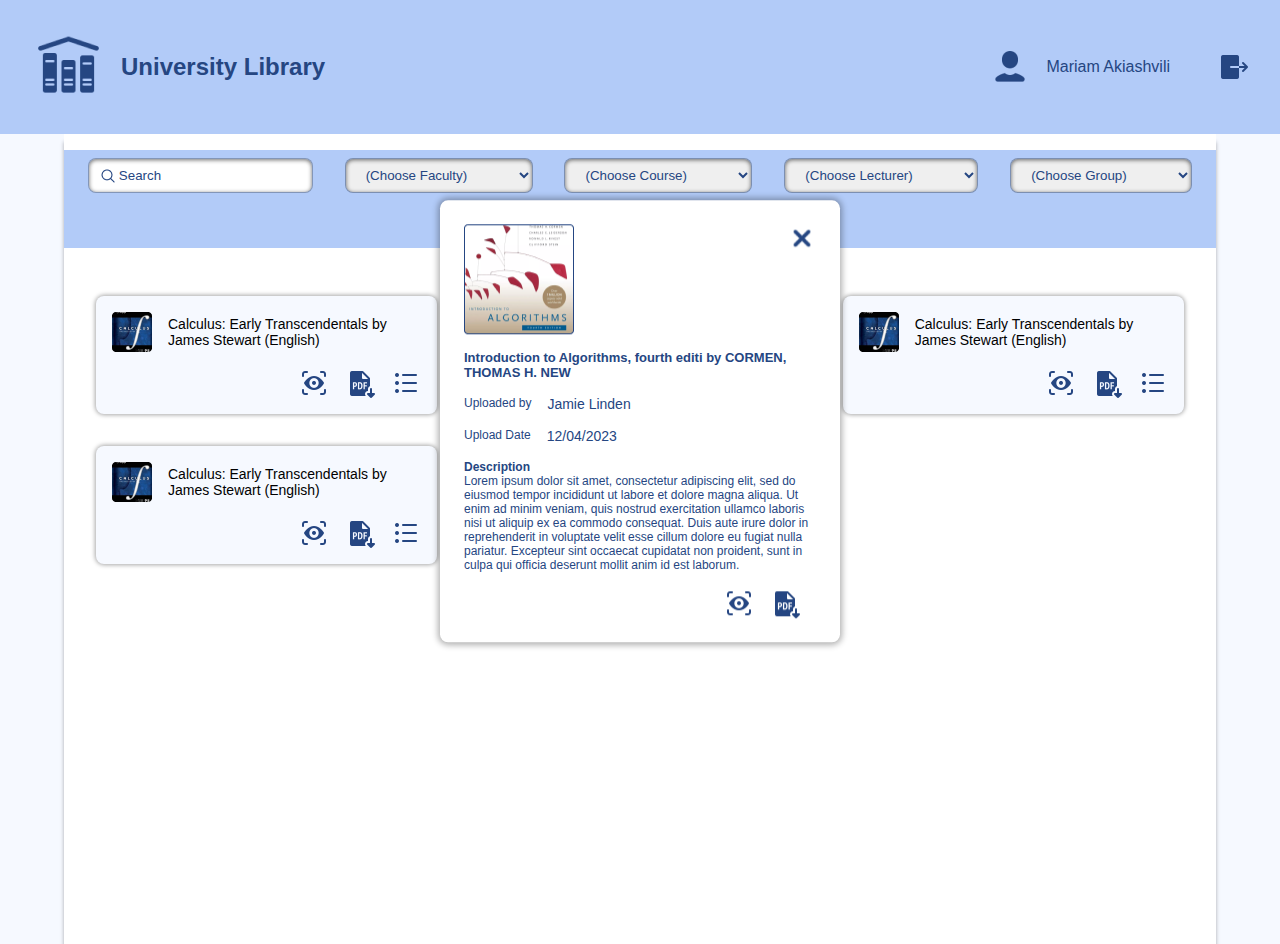
==== demo/src/main/resources/templates/book-details.html @ c1d12b74 "add HTML" ====
<!DOCTYPE html>
<html lang="en">
  <head>
    <meta charset="UTF-8" />
    <meta name="viewport" content="width=device-width, initial-scale=1.0" />
    <link rel="stylesheet" href="styles.css" />
    <title>Document</title>
  </head>
  <body>
    <header>
      <div>
        <a href="index.html">
          <img src="img/Homework.png" alt="" />
          <h1>University Library</h1>
        </a>
      </div>
      <div>
        <div>
          <a href="profile.html">
            <img src="img/Person.png" alt="" />
            <p>Mariam Akiashvili</p>
          </a>
        </div>
        <a href="log-in.html"><img src="img/Logout.png" alt="" /></a>  
    </div>
    </header>
    <main>
      <div class="book-details">
        <div class="close">
          <img src="img/algorithm.png" alt="" />
          <img src="img/Multiply.png" alt="" />
        </div>
        <h3>
          Introduction to Algorithms, fourth editi by CORMEN, THOMAS H. NEW
        </h3>
        <p>Uploaded by<span>Jamie Linden</span></p>
        <p>Upload Date<span>12/04/2023</span></p>
        <div>
          <h4>Description</h4>
          <p>
            Lorem ipsum dolor sit amet, consectetur adipiscing elit, sed do
            eiusmod tempor incididunt ut labore et dolore magna aliqua. Ut enim
            ad minim veniam, quis nostrud exercitation ullamco laboris nisi ut
            aliquip ex ea commodo consequat. Duis aute irure dolor in
            reprehenderit in voluptate velit esse cillum dolore eu fugiat nulla
            pariatur. Excepteur sint occaecat cupidatat non proident, sunt in
            culpa qui officia deserunt mollit anim id est laborum.
          </p>
        </div>
        <span class="actions"
          ><img src="img/Vision.png" alt="" />
          <img src="img/Export Pdf.png" alt=""
        /></span>
      </div>
      <section>
        <form>
          <input type="text" placeholder="Search" />
          <select name="" id="">
            <option value="(Choose Faculty)">(Choose Faculty)</option>
          </select>
          <select name="" id="">
            <option value="(Choose Course)">(Choose Course)</option>
          </select>
          <select name="" id="">
            <option value="">(Choose Lecturer)</option>
          </select>
          <select name="" id="">
            <option value="(Choose Group)">(Choose Group)</option>
          </select>
          <button>Submit</button>
        </form>
        <div class="cards">
          <div class="card">
            <span class="content">
              <img src="img/calcullus.png" alt="" />
              <p>Calculus: Early Transcendentals by James Stewart (English)</p>
            </span>
            <span class="actions"
              ><img src="img/Vision.png" alt="" />
              <img src="img/Export Pdf.png" alt="" />
              <img src="img/Bulleted List.png" alt=""
            /></span>
          </div>
          <div class="card">
            <span class="content">
              <img src="img/calcullus.png" alt="" />
              <p>Calculus: Early Transcendentals by James Stewart (English)</p>
            </span>
            <span class="actions"
              ><img src="img/Vision.png" alt="" />
              <img src="img/Export Pdf.png" alt="" />
              <img src="img/Bulleted List.png" alt=""
            /></span>
          </div>
          <div class="card">
            <span class="content">
              <img src="img/calcullus.png" alt="" />
              <p>Calculus: Early Transcendentals by James Stewart (English)</p>
            </span>
            <span class="actions"
              ><img src="img/Vision.png" alt="" />
              <img src="img/Export Pdf.png" alt="" />
              <img src="img/Bulleted List.png" alt=""
            /></span>
          </div>
          <div class="card">
            <span class="content">
              <img src="img/calcullus.png" alt="" />
              <p>Calculus: Early Transcendentals by James Stewart (English)</p>
            </span>
            <span class="actions"
              ><img src="img/Vision.png" alt="" />
              <img src="img/Export Pdf.png" alt="" />
              <img src="img/Bulleted List.png" alt=""
            /></span>
          </div>
        </div>
      </section>
    </main>
  </body>
</html>
---- demo/src/main/resources/templates/styles.css ----
* {
  box-sizing: border-box;
  margin: 0;
  font-family: sans-serif;
}
header {
  display: flex;
  justify-content: space-between;
  padding: 2rem;
  color: #254682;
  background-color: rgba(178, 203, 248, 1);
}
header h1 {
  font-size: 24px;
}
header div,
a {
  display: flex;
  align-items: center;
  gap: 1rem;
}
header div:last-child {
  gap: 3rem;
}
a {
  text-decoration: none;
  color: #254682;
}
main {
  background-color: #f6f9ff;
  position: relative;
  min-height: 70vh;
}
section {
  max-width: 90%;
  margin: auto;
  padding-top: 1rem;
  display: grid;
  grid-auto-rows: min-content;
  gap: 3rem;
  align-items: start;
  background-color: white;
  box-shadow: 0 8px 4px 0px rgba(0, 0, 0, 0.316);
  min-height: 90vh;
}
form {
  background-color: #b2cbf8;
  padding: 0.5rem;
  display: flex;
  flex-wrap: wrap;
  gap: 1rem;
  justify-content: space-evenly;
}
form input,
select {
  padding: 0.5rem 1rem;
  border-radius: 8px;
  box-shadow: inset 0 1px 4px rgba(0, 0, 0, 0.578);
  color: #254682;
  border: 1px solid #25468291;
  outline: none;
}
form select {
  padding-right: 3rem;
}
form input::placeholder {
  color: #254682;
}
form input {
  background-image: url(img/Search.png);
  background-repeat: no-repeat;
  background-position: 10px center;
  padding-left: 30px;
}
form button {
  background-color: #254682;
  color: #fcfdff;
  border-radius: 8px;
  padding: 0.5rem 3rem;
  box-shadow: inset 0 2px 8px 0 rgba(0, 0, 0, 0.348);
  border: none;
}
.cards {
  padding: 0 2rem 1rem 2rem;
  display: grid;
  gap: 2rem;
  grid-template-columns: repeat(auto-fill, minmax(300px, 1fr));
}
.card {
  background-color: #f6f9ff;
  box-shadow: 0 0 4px 1px rgba(0, 0, 0, 0.347);
  border-radius: 8px;
  padding: 1rem;
  display: grid;
  gap: 1rem;
  font-size: 14px;
}
.card span {
  display: flex;
  align-items: center;
  gap: 1rem;
}
.actions {
  justify-self: right;
}
.actions img {
  max-width: 30px;
  max-height: 30px;
}
/*  */
.profile-section {
  max-width: 55%;
  padding-top: 3rem;
}
main h2 {
  font-size: 24px;
  font-weight: normal;
}
.profile-section .profile {
  display: flex;
  flex-wrap: wrap;
  align-items: flex-start;
  padding: 0 0 0 5rem;
  gap: 4rem;
  color: #254682;
}
.profile-details {
  padding-top: 1rem;
  display: grid;
  gap: 1rem;
  font-size: 16px;
}
.details span {
  color: #254682;
}
.details p {
  color: #04235c;
  padding: 10px 0;
  display: flex;
  gap: 0.5rem;
  align-items: center;
}
.courses {
  padding: 5rem;
  color: #04235c;
  display: grid;
  gap: 2rem;
}

nav {
  padding: 1rem 0;
  display: flex;
  background-color: #fcfdff;
  box-shadow: inset 0 4px 2px 0px rgba(0, 0, 0, 0.23);
  border-radius: 4px;
  color: #0b1f42;
}
ul {
  list-style: none;
  padding-top: 1rem;
}
li {
  padding: 8px 0;
  font-size: 14px;
}
.book-details {
  position: absolute;
  max-width: 400px;
  inset-inline-end: 50%;
  transform: translate(50%, 15%);
  min-height: fit-content;
  padding: 1.5rem;
  background-color: white;
  border-radius: 8px;
  box-shadow: 0 0 6px 2px rgba(0, 0, 0, 0.312);
  color: #254682;
  display: grid;
  gap: 1rem;
}
.close {
  display: flex;
  align-items: self-start;
  justify-content: space-between;
}
.book-details h3 {
  font-size: 13px;
}
.book-details h4 {
  font-weight: bold;
}
.book-details p,
h4 {
  font-size: 12px;
  display: flex;
  gap: 1rem;
}
.book-details span {
  font-size: 14px;
  display: flex;
  gap: 1rem;
  padding-right: 1rem;
}
form.log-in {
  display: grid;
  background-color: white;
  padding: 1.9rem;
  border-radius: 8px;
  gap: 1.5rem;
  box-shadow: 0 0 6px 2px rgba(0, 0, 0, 0.312);
  position: absolute;
  inset-inline-end: 50%;
  transform: translate(50%, 5%);
}

form.log-in div {
  display: grid;
  gap: 0.5rem;
}
form.log-in div input {
  background-image: none;
  border-radius: 4px;
  min-width: 260px;
}
label {
  font-size: 16px;
}
form.log-in button {
  border-radius: 4px;
  font-weight: bold;
  font-size: 20px;
}
form.log-in .submit {
  padding-top: 2rem;
}
form.log-in .submit p {
  font-size: 14px;
  color: #254682;
}
.upload {
  display: flex;
  justify-content: right;
  padding: 0 2rem;
  align-self: flex-end;
}
.upload img{
    max-width: 40px;
}
.upload-file{
  display: grid;
  background-color: white;
  border-radius: 8px;
  padding: 2rem;
  position: absolute;
  inset-inline-end: 50%;
  transform: translate(50%, 5%);
  box-shadow: 0 0 6px 2px rgba(0, 0, 0, 0.438);
}
.upload-file span{
  color: red;
}
.upload-file .input{
  display: grid;
  min-width: 350px;
  gap: 0.5rem;
}
.upload-file .input input{
  background-image: none;
  border-radius: 4px;
  background-color: #f6f9ff;
}
.choose-group{
  display: grid;
}
.choose-group .choices{
  padding: 1rem;
  display: grid;
  gap: 0.5rem;
  background-color: #F6F9FF;
  border-radius: 4px;
  box-shadow: inset 0 1px 4px rgba(0, 0, 0, 0.578);
  border: 1px solid #25468291;
}
.choose-group p{
  background-color:#FCFDFF;
  padding: 2px;
}
.choices label{
  font-size: 14px;
}
input[type=file]{
  display: none;
}
label.file{
  background-color: #f6f9ff;
  max-width: fit-content;
  display: flex;
  align-items: center;
  padding: 0.4rem 0.8rem;
  box-shadow: inset 0 1px 4px rgba(0, 0, 0, 0.578);
  border: 1px solid #25468291;
  border-radius: 4px;
}
.upload-file button{
  padding: 0.8rem ;
}
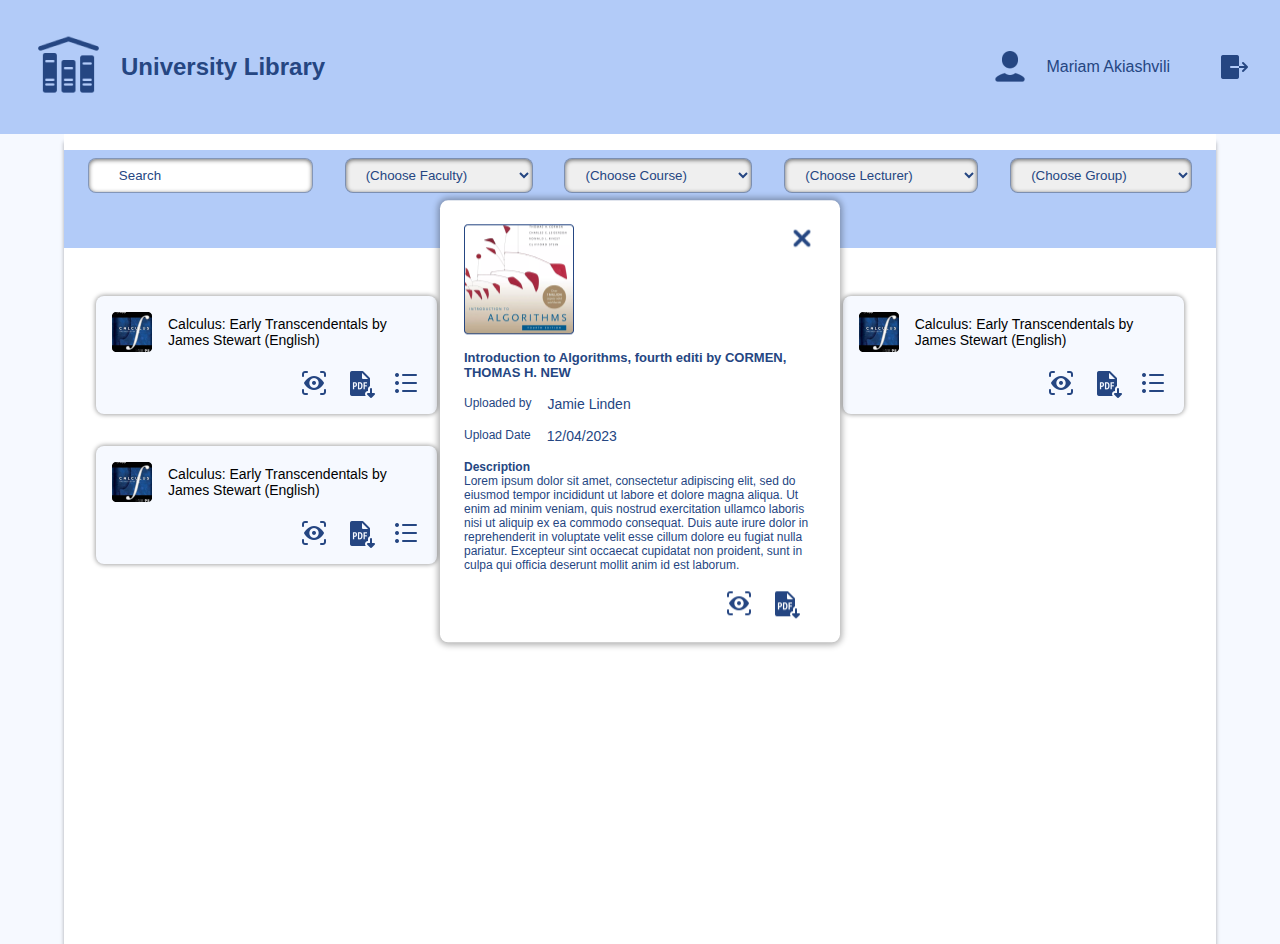
==== commit 47eb6afc: "Add entity classes" ====
--- a/demo/src/main/resources/templates/book-details.html
+++ b/demo/src/main/resources/templates/book-details.html
@@ -3,7 +3,7 @@
   <head>
     <meta charset="UTF-8" />
     <meta name="viewport" content="width=device-width, initial-scale=1.0" />
-    <link rel="stylesheet" href="styles.css" />
+    <link rel="stylesheet" href="../static/styles.css" />
     <title>Document</title>
   </head>
   <body>
@@ -21,7 +21,7 @@
             <p>Mariam Akiashvili</p>
           </a>
         </div>
-        <a href="log-in.html"><img src="img/Logout.png" alt="" /></a>  
+        <a href="login.html"><img src="img/Logout.png" alt="" /></a>
     </div>
     </header>
     <main>
--- a/demo/src/main/resources/static/styles.css
+++ b/demo/src/main/resources/static/styles.css
@@ -0,0 +1,305 @@
+* {
+  box-sizing: border-box;
+  margin: 0;
+  font-family: sans-serif;
+}
+header {
+  display: flex;
+  justify-content: space-between;
+  padding: 2rem;
+  color: #254682;
+  background-color: rgba(178, 203, 248, 1);
+}
+header h1 {
+  font-size: 24px;
+}
+header div,
+a {
+  display: flex;
+  align-items: center;
+  gap: 1rem;
+}
+header div:last-child {
+  gap: 3rem;
+}
+a {
+  text-decoration: none;
+  color: #254682;
+}
+main {
+  background-color: #f6f9ff;
+  position: relative;
+  min-height: 70vh;
+}
+section {
+  max-width: 90%;
+  margin: auto;
+  padding-top: 1rem;
+  display: grid;
+  grid-auto-rows: min-content;
+  gap: 3rem;
+  align-items: start;
+  background-color: white;
+  box-shadow: 0 8px 4px 0px rgba(0, 0, 0, 0.316);
+  min-height: 90vh;
+}
+form {
+  background-color: #b2cbf8;
+  padding: 0.5rem;
+  display: flex;
+  flex-wrap: wrap;
+  gap: 1rem;
+  justify-content: space-evenly;
+}
+form input,
+select {
+  padding: 0.5rem 1rem;
+  border-radius: 8px;
+  box-shadow: inset 0 1px 4px rgba(0, 0, 0, 0.578);
+  color: #254682;
+  border: 1px solid #25468291;
+  outline: none;
+}
+form select {
+  padding-right: 3rem;
+}
+form input::placeholder {
+  color: #254682;
+}
+form input {
+  background-image: url(img/Search.png);
+  background-repeat: no-repeat;
+  background-position: 10px center;
+  padding-left: 30px;
+}
+form button {
+  background-color: #254682;
+  color: #fcfdff;
+  border-radius: 8px;
+  padding: 0.5rem 3rem;
+  box-shadow: inset 0 2px 8px 0 rgba(0, 0, 0, 0.348);
+  border: none;
+}
+.cards {
+  padding: 0 2rem 1rem 2rem;
+  display: grid;
+  gap: 2rem;
+  grid-template-columns: repeat(auto-fill, minmax(300px, 1fr));
+}
+.card {
+  background-color: #f6f9ff;
+  box-shadow: 0 0 4px 1px rgba(0, 0, 0, 0.347);
+  border-radius: 8px;
+  padding: 1rem;
+  display: grid;
+  gap: 1rem;
+  font-size: 14px;
+}
+.card span {
+  display: flex;
+  align-items: center;
+  gap: 1rem;
+}
+.actions {
+  justify-self: right;
+}
+.actions img {
+  max-width: 30px;
+  max-height: 30px;
+}
+/*  */
+.profile-section {
+  max-width: 55%;
+  padding-top: 3rem;
+}
+main h2 {
+  font-size: 24px;
+  font-weight: normal;
+}
+.profile-section .profile {
+  display: flex;
+  flex-wrap: wrap;
+  align-items: flex-start;
+  padding: 0 0 0 5rem;
+  gap: 4rem;
+  color: #254682;
+}
+.profile-details {
+  padding-top: 1rem;
+  display: grid;
+  gap: 1rem;
+  font-size: 16px;
+}
+.details span {
+  color: #254682;
+}
+.details p {
+  color: #04235c;
+  padding: 10px 0;
+  display: flex;
+  gap: 0.5rem;
+  align-items: center;
+}
+.courses {
+  padding: 5rem;
+  color: #04235c;
+  display: grid;
+  gap: 2rem;
+}
+
+nav {
+  padding: 1rem 0;
+  display: flex;
+  background-color: #fcfdff;
+  box-shadow: inset 0 4px 2px 0px rgba(0, 0, 0, 0.23);
+  border-radius: 4px;
+  color: #0b1f42;
+}
+ul {
+  list-style: none;
+  padding-top: 1rem;
+}
+li {
+  padding: 8px 0;
+  font-size: 14px;
+}
+.book-details {
+  position: absolute;
+  max-width: 400px;
+  inset-inline-end: 50%;
+  transform: translate(50%, 15%);
+  min-height: fit-content;
+  padding: 1.5rem;
+  background-color: white;
+  border-radius: 8px;
+  box-shadow: 0 0 6px 2px rgba(0, 0, 0, 0.312);
+  color: #254682;
+  display: grid;
+  gap: 1rem;
+}
+.close {
+  display: flex;
+  align-items: self-start;
+  justify-content: space-between;
+}
+.book-details h3 {
+  font-size: 13px;
+}
+.book-details h4 {
+  font-weight: bold;
+}
+.book-details p,
+h4 {
+  font-size: 12px;
+  display: flex;
+  gap: 1rem;
+}
+.book-details span {
+  font-size: 14px;
+  display: flex;
+  gap: 1rem;
+  padding-right: 1rem;
+}
+form.log-in {
+  display: grid;
+  background-color: white;
+  padding: 1.9rem;
+  border-radius: 8px;
+  gap: 1.5rem;
+  box-shadow: 0 0 6px 2px rgba(0, 0, 0, 0.312);
+  position: absolute;
+  inset-inline-end: 50%;
+  transform: translate(50%, 5%);
+}
+
+form.log-in div {
+  display: grid;
+  gap: 0.5rem;
+}
+form.log-in div input {
+  background-image: none;
+  border-radius: 4px;
+  min-width: 260px;
+}
+label {
+  font-size: 16px;
+}
+form.log-in button {
+  border-radius: 4px;
+  font-weight: bold;
+  font-size: 20px;
+}
+form.log-in .submit {
+  padding-top: 2rem;
+}
+form.log-in .submit p {
+  font-size: 14px;
+  color: #254682;
+}
+.upload {
+  display: flex;
+  justify-content: right;
+  padding: 0 2rem;
+  align-self: flex-end;
+}
+.upload img{
+    max-width: 40px;
+}
+.upload-file{
+  display: grid;
+  background-color: white;
+  border-radius: 8px;
+  padding: 2rem;
+  position: absolute;
+  inset-inline-end: 50%;
+  transform: translate(50%, 5%);
+  box-shadow: 0 0 6px 2px rgba(0, 0, 0, 0.438);
+}
+.upload-file span{
+  color: red;
+}
+.upload-file .input{
+  display: grid;
+  min-width: 350px;
+  gap: 0.5rem;
+}
+.upload-file .input input{
+  background-image: none;
+  border-radius: 4px;
+  background-color: #f6f9ff;
+}
+.choose-group{
+  display: grid;
+}
+.choose-group .choices{
+  padding: 1rem;
+  display: grid;
+  gap: 0.5rem;
+  background-color: #F6F9FF;
+  border-radius: 4px;
+  box-shadow: inset 0 1px 4px rgba(0, 0, 0, 0.578);
+  border: 1px solid #25468291;
+}
+.choose-group p{
+  background-color:#FCFDFF;
+  padding: 2px;
+}
+.choices label{
+  font-size: 14px;
+}
+input[type=file]{
+  display: none;
+}
+label.file{
+  background-color: #f6f9ff;
+  max-width: fit-content;
+  display: flex;
+  align-items: center;
+  padding: 0.4rem 0.8rem;
+  box-shadow: inset 0 1px 4px rgba(0, 0, 0, 0.578);
+  border: 1px solid #25468291;
+  border-radius: 4px;
+}
+.upload-file button{
+  padding: 0.8rem ;
+}